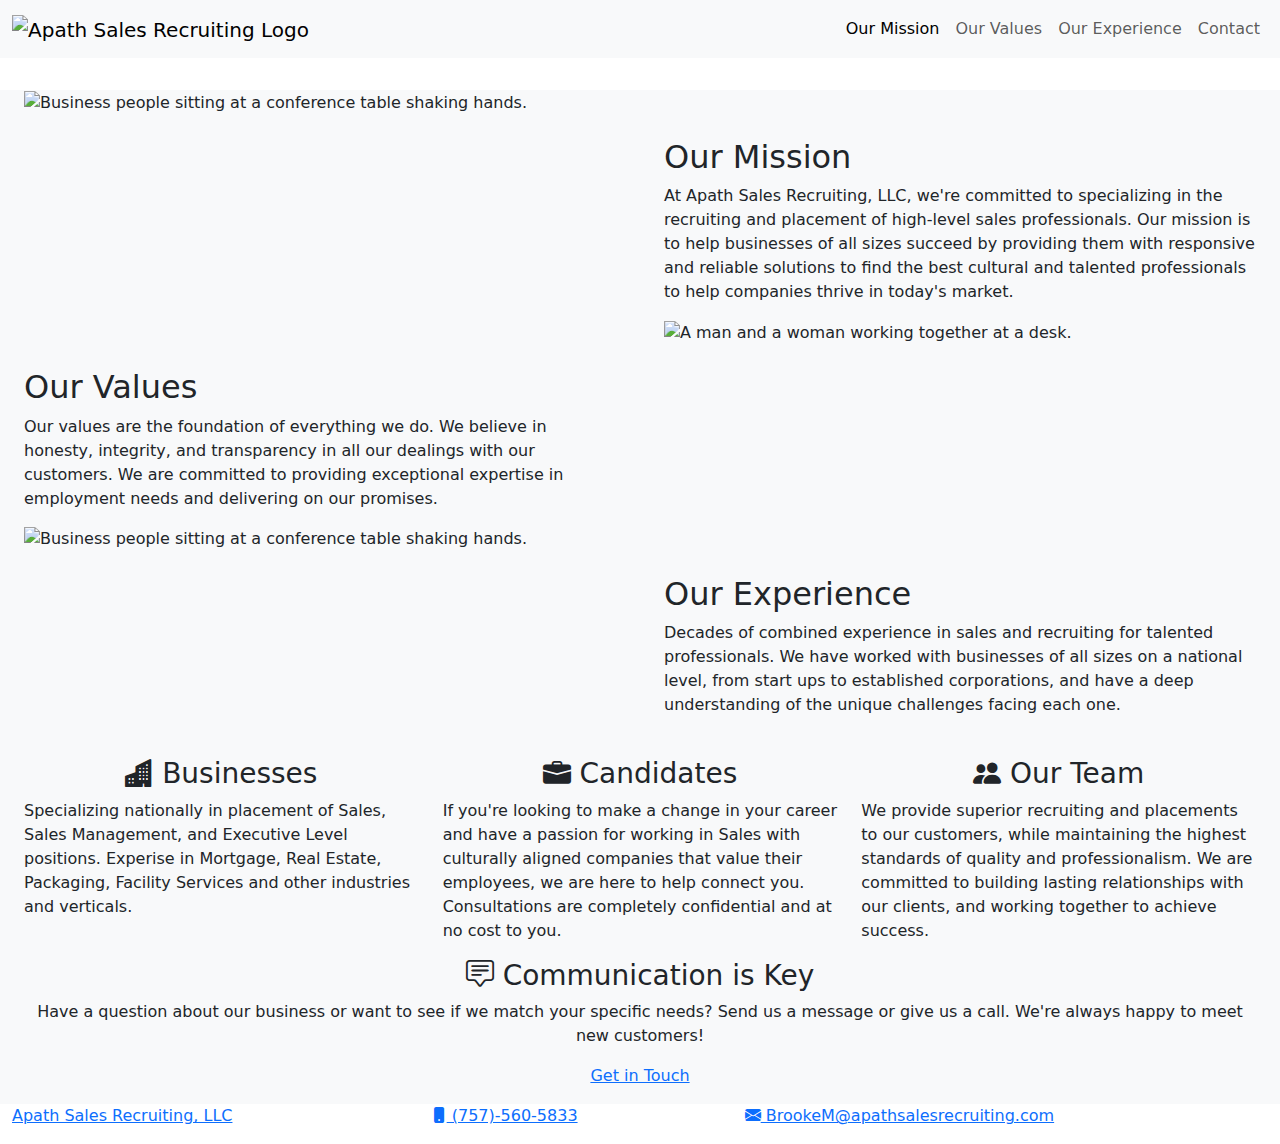
==== apath/index.html @ c119cc80 "Add in progress html and css for apath" ====
<!DOCTYPE html>
<html lang="en">
    <head>
        <meta charset="utf-8">
        <meta name="viewport" content="width=device-width, initial-scale=1">
        <title>Apath Sales Recruiting</title>
        <link rel="stylesheet" href="https://cdn.jsdelivr.net/npm/bootstrap@5.3.2/dist/css/bootstrap.min.css">
        <link rel="stylesheet" href="https://cdn.jsdelivr.net/npm/bootstrap-icons@1.10.2/font/bootstrap-icons.css">
        <link rel="stylesheet" href="styles/style.css">
        <script src="https://cdn.jsdelivr.net/npm/bootstrap@5.3.2/dist/js/bootstrap.bundle.min.js"></script>
    </head>

    <body>
        <nav class="navbar navbar-expand-md bg-body-tertiary fixed-top">
            <div class="container-fluid">
                <a class="navbar-brand" href="#"><img src="assets/logo-fc-cropped.png" class="header-logo" alt="Apath Sales Recruiting Logo"></a>
                <button id="nav-toggle-button" class="navbar-toggler" type="button" data-bs-toggle="collapse" data-bs-target="#navbarContent" aria-controls="navbarContent" aria-expanded="false" aria-label="Toggle Navigation">
                    <i class="bi bi-list"></i>
                </button>

                <div class="collapse navbar-collapse justify-content-end" id="navbarContent">
                    <ul class="navbar-nav">
                        <li class="nav-item">
                            <a class="nav-link" href="#mission">Our Mission</a>
                        </li>
                        <li class="nav-item">
                            <a class="nav-link" href="#values">Our Values</a>
                        </li>
                        <li class="nav-item">
                            <a class="nav-link" href="#experience">Our Experience</a>
                        </li>
                        <li class="nav-item">
                            <a class="nav-link" href="#contactForm">Contact</a>
                        </li>
                    </ul>
                </div>
            </div>
        </nav>

        <section id="mainContent" data-bs-spy="scroll" data-bs-target="#navbarContent" data-bs-root-margin="0px 0px -40%" data-bs-smooth-scroll="true" class="bg-body-tertiary container-fluid">
            <article id="mission" class="container-fluid background-light" style="margin-top: 90px">
                <div class="row justify-content-between gx-5">
                    <div class="col-md-6 order-md-2 mt-md-5">
                        <h2>Our Mission</h2>
                        <p>At Apath Sales Recruiting, LLC, we're committed to specializing in the recruiting and placement of high-level sales professionals.  Our mission is to help businesses of all sizes succeed by providing them with responsive and reliable solutions to find the best cultural and talented professionals to help companies thrive in today's market.</p>
                    </div> 

                    <div class="col-md-6 order-md-1">
                        <img src="assets/group-handshake.jpg" class="img-fluid" alt="Business people sitting at a conference table shaking hands.">
                    </div>
                </div>
            </article>

            <article id="values" class="container-fluid">
                <div class="row justify-content-between gx-5">
                    <div class="col-md-6 mt-md-5">
                        <h2>Our Values</h2>
                        <p>Our values are the foundation of everything we do. We believe in honesty, integrity, and transparency in all our dealings with our customers. We are committed to providing exceptional expertise in employment needs and delivering on our promises.</p>
                    </div>
                    <div class="col-md-6">
                        <img src="assets/man-woman-desk.jpg" class="img-fluid" alt="A man and a woman working together at a desk.">
                    </div>
                </div>
                
            </article>

            <article id="experience" class="container-fluid background-light">
                <div class="row justify-content-between gx-5">
                    <div class="col-md-6 order-md-2 mt-md-5">
                        <h2>Our Experience</h2>
                        <p>Decades of combined experience in sales and recruiting for talented professionals. We have worked with businesses of all sizes on a national level, from start ups to established corporations, and have a deep understanding of the unique challenges facing each one.</p>
                    </div>

                    <div class="col-md-6 order-md-1">
                        <img src="assets/group-handshake.jpg" class="img-fluid" alt="Business people sitting at a conference table shaking hands.">
                    </div>
                </div>
                
            </article>

            <article id="services" class="container-fluid">
                <div class="row">
                    <div id="customers" class="col-md-4">
                        <div class="img-container"><img src="assets/handshake.jpg" alt="" class="mx-auto"></div>
                        <h3 class="text-center"><i class="bi bi-buildings-fill"></i>
                             Businesses</h3>
                        <p>Specializing nationally in placement of Sales, Sales Management, and Executive Level positions. Experise in Mortgage, Real Estate, Packaging, Facility Services and other industries and verticals.</p>
                    </div>

                    <div id="candidates" class="col-md-4">
                        <div class="img-container"><img src="assets/handshake.jpg" alt="" class="mx-auto"></div>
                        <h3 class="text-center"><i class="bi bi-briefcase-fill"></i>
                             Candidates</h3>
                        <p>If you're looking to make a change in your career and have a passion for working in Sales with culturally aligned companies that value their employees, we are here to help connect you. Consultations are completely confidential and at no cost to you.</p>
                    </div>

                    <div id="ourTeam" class="col-md-4">
                        <div class="img-container"><img src="assets/handshake.jpg" alt="" class="mx-auto"></div>
                        <h3 class="text-center"><i class="bi bi-people-fill"></i> Our Team</h3>
                        <p>We provide superior recruiting and placements to our customers, while maintaining the highest standards of quality and professionalism. We are committed to building lasting relationships with our clients, and working together to achieve success.</p>
                    </div>
                </div>
            </article>

            <article id="contact" class="background-primary container-fluid">
                
                <div id="contactForm" class="row mx-auto">
                    <h3 class="text-center white"><i class="bi bi-chat-square-text"></i> Communication is Key</h3>
                    <p class="text-center white">Have a question about our business or want to see if we match your specific needs? Send us a message or give us a call. We're always happy to meet new customers!</p>
        
                    <p class="contactButton text-center"><a href="mailto:brookem@apathsalesrecruiting.com" title="Email BrookeM@apathsalesrecruiting.com">Get in Touch</a></p>
    
                </div>    
            </article>
        </section>

        <footer id="footer" class="container-fluid background-dark">
            <div class="row justify-content-around gx-0">
                <div class="col-md-4 mx-auto">
                    <p><a href="#">Apath Sales Recruiting, LLC</a></p>
                </div>

                <div class="col-md-3 mx-auto">
                    <p><a href="tel:+17575605833" title="Call BrookeM@apathsalesrecruiting.com"><i class="bi bi-phone-fill"></i>
                         (757)-560-5833</a></p>
                </div>

                <div class="col-md-5 mx-auto">
                    <p><a href="mailto:brookeM@apathsalesrecruiting.com" title="Email BrookeM@apathsalesrecruiting.com"><i class="bi bi-envelope-fill"></i> BrookeM@apathsalesrecruiting.com</a></p>
                </div>
            </div>
        </footer>

    </body>
</html>
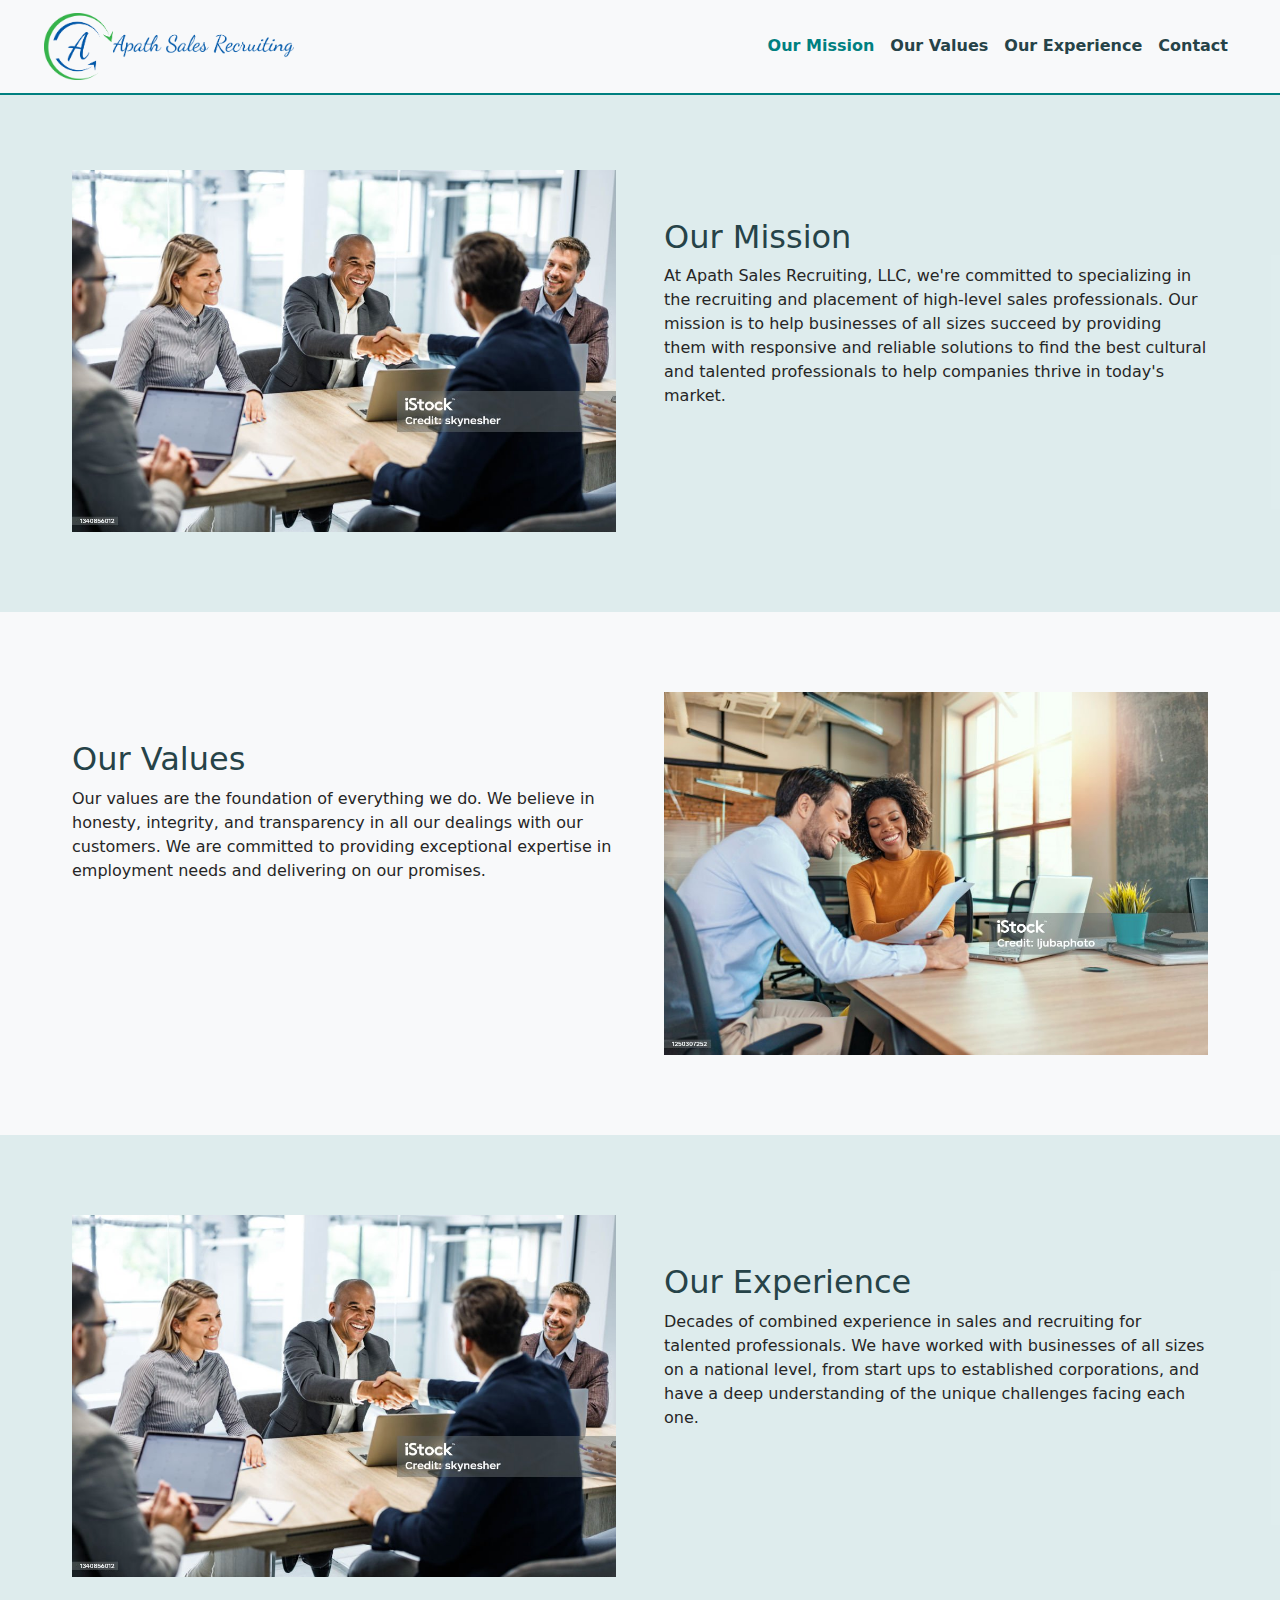
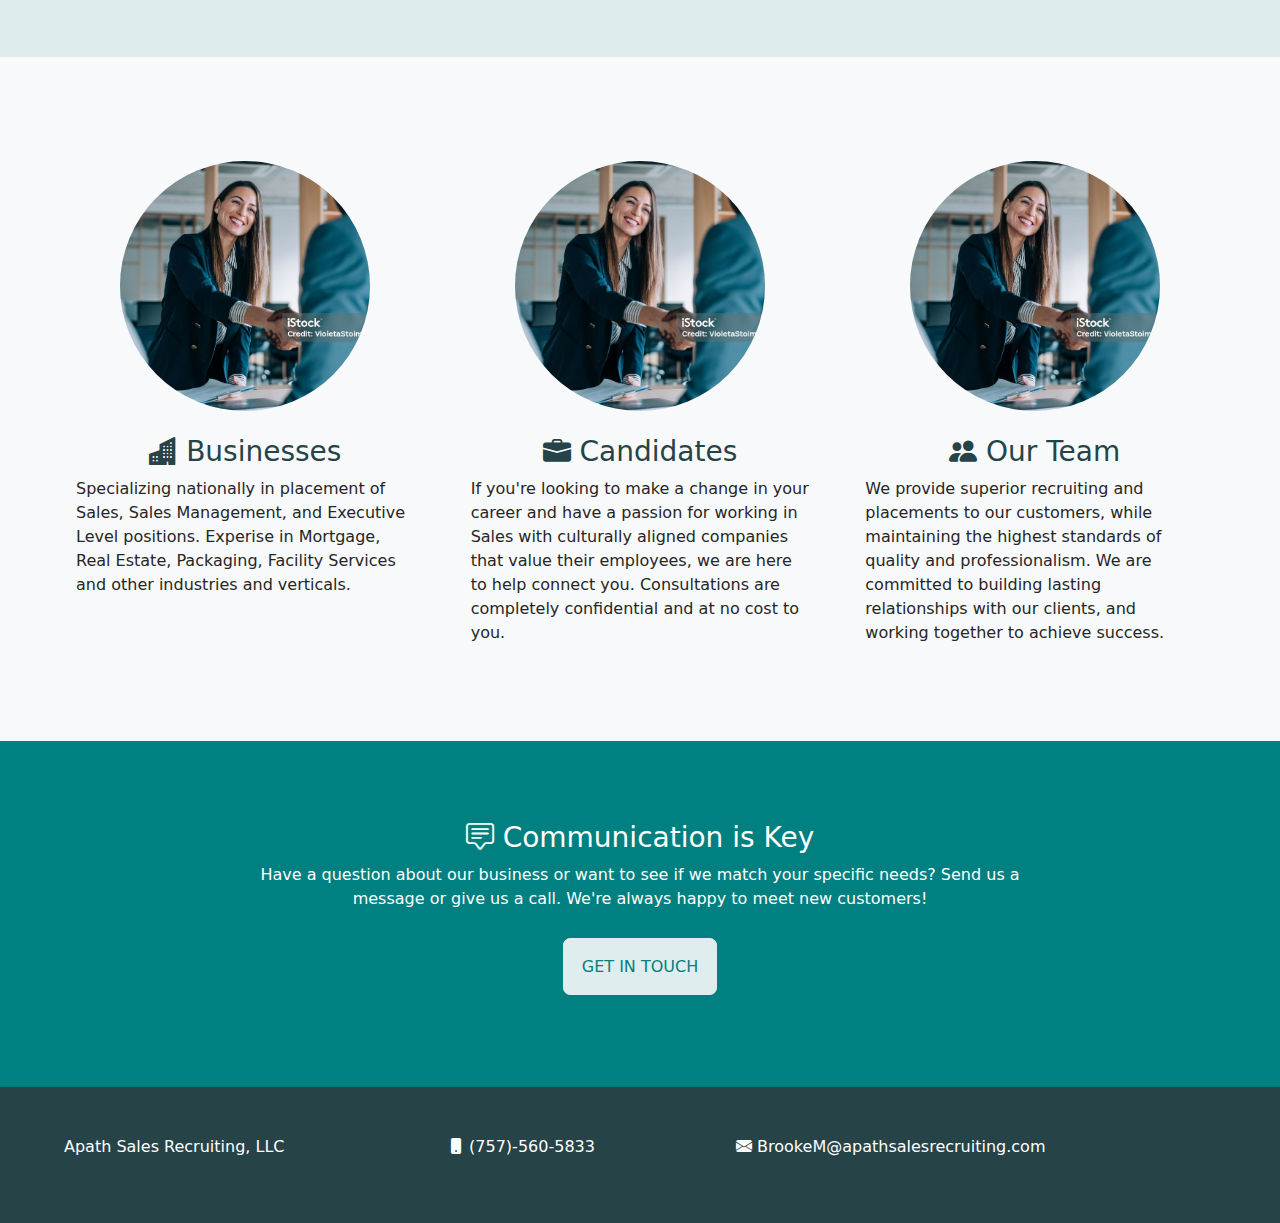
==== commit 2bf8c25e: "Add assets and fix css url" ====
--- a/apath/index.html
+++ b/apath/index.html
@@ -6,7 +6,7 @@
         <title>Apath Sales Recruiting</title>
         <link rel="stylesheet" href="https://cdn.jsdelivr.net/npm/bootstrap@5.3.2/dist/css/bootstrap.min.css">
         <link rel="stylesheet" href="https://cdn.jsdelivr.net/npm/bootstrap-icons@1.10.2/font/bootstrap-icons.css">
-        <link rel="stylesheet" href="styles/style.css">
+        <link rel="stylesheet" href="style.css">
         <script src="https://cdn.jsdelivr.net/npm/bootstrap@5.3.2/dist/js/bootstrap.bundle.min.js"></script>
     </head>
 
--- a/apath/style.css
+++ b/apath/style.css
@@ -0,0 +1,160 @@
+/*COLORS*/
+.white {
+    color: white;
+}
+
+.background-primary {
+    background-color:#008080;
+}
+
+.color-primary {
+    color:#008080;
+}
+
+.background-light {
+    background-color: rgba(0,128,128,.1);
+}
+
+.color-light {
+    color: rgba(0,128,128,.2);
+}
+
+.background-dark {
+    background-color: #264348;
+}
+
+.color-dark {
+    color: #264348;
+}
+
+p {
+    color: #262626;
+}
+
+
+/*TYPOGRAPHY*/
+
+h1, h2, h3, h4, h5, h6 {
+    color: #264348;
+}
+
+.bold {
+    font-weight: bold;
+}
+
+/*Header Bar*/
+
+.header-logo {
+    max-width: 250px;
+}
+
+/*Navigation*/
+
+#nav-toggle-button{
+    background-color:rgba(0,128,128,.2);
+    font-size: 2rem;
+}
+
+#nav-toggle-button:hover{
+    background-color:#008080;
+    color: white;
+}
+
+button#nav-toggle-button.navbar-toggler:focus {
+    outline: none;
+    box-shadow: none!important;
+}
+
+.navbar {
+    padding-left: 2rem;
+    padding-right: 2rem;
+    border-bottom: 2px solid #008080;
+}
+
+a.nav-link, a.nav-link:visited {
+    color: #264348;
+    font-weight: bold;
+}
+
+a.nav-link:hover, .nav-link.active {
+    color: #008080!important;
+}
+
+/*Main Content Sections*/
+
+#mainContent {
+    margin: 0;
+    padding: 0;
+}
+
+#mission, #values, #experience, #services, #contactForm {
+    padding: 5rem 3rem;
+}
+
+#mission .row, #values .row, #experience .row, #services .row, #footer .row {
+    max-width: 1200px;
+    margin: 0 auto;
+}
+
+.img-container {
+    padding: 1.5rem 0;
+}
+
+#customers img, #candidates img, #ourTeam img {
+    width: 250px;
+    height: 250px;
+    border-radius: 100%;
+    object-fit: cover;
+    display: block;
+}
+
+#customers p, #candidates p, #ourTeam p {
+    padding: 0 1rem;
+}
+
+/*Contact Us*/
+
+#contactForm {
+    max-width: 900px;
+    color: white;
+}
+
+.contactButton {
+    margin: 1rem 0;
+}
+
+.contactButton a {
+    background-color:#DFEDEE;
+    border: 3px solid #DFEDEE;
+    color:#008080;
+    text-decoration: none;
+    padding: 1rem;
+    font-weight: 500;
+    line-height: 3rem;
+    text-transform: uppercase;
+    margin: 0 auto;
+    border-radius: .5rem;
+}
+
+.contactButton a:hover {
+    background-color:#008080;
+    border:3px solid #DFEDEE;
+    color:#DFEDEE;
+}
+
+/*Footer*/
+#footer {
+    padding: 3rem 4rem;
+}
+
+#footer a, #footer p {
+    color: white;
+    text-decoration: none;
+}
+
+#footer a:hover {
+    color: #cecece;
+}
+
+
+
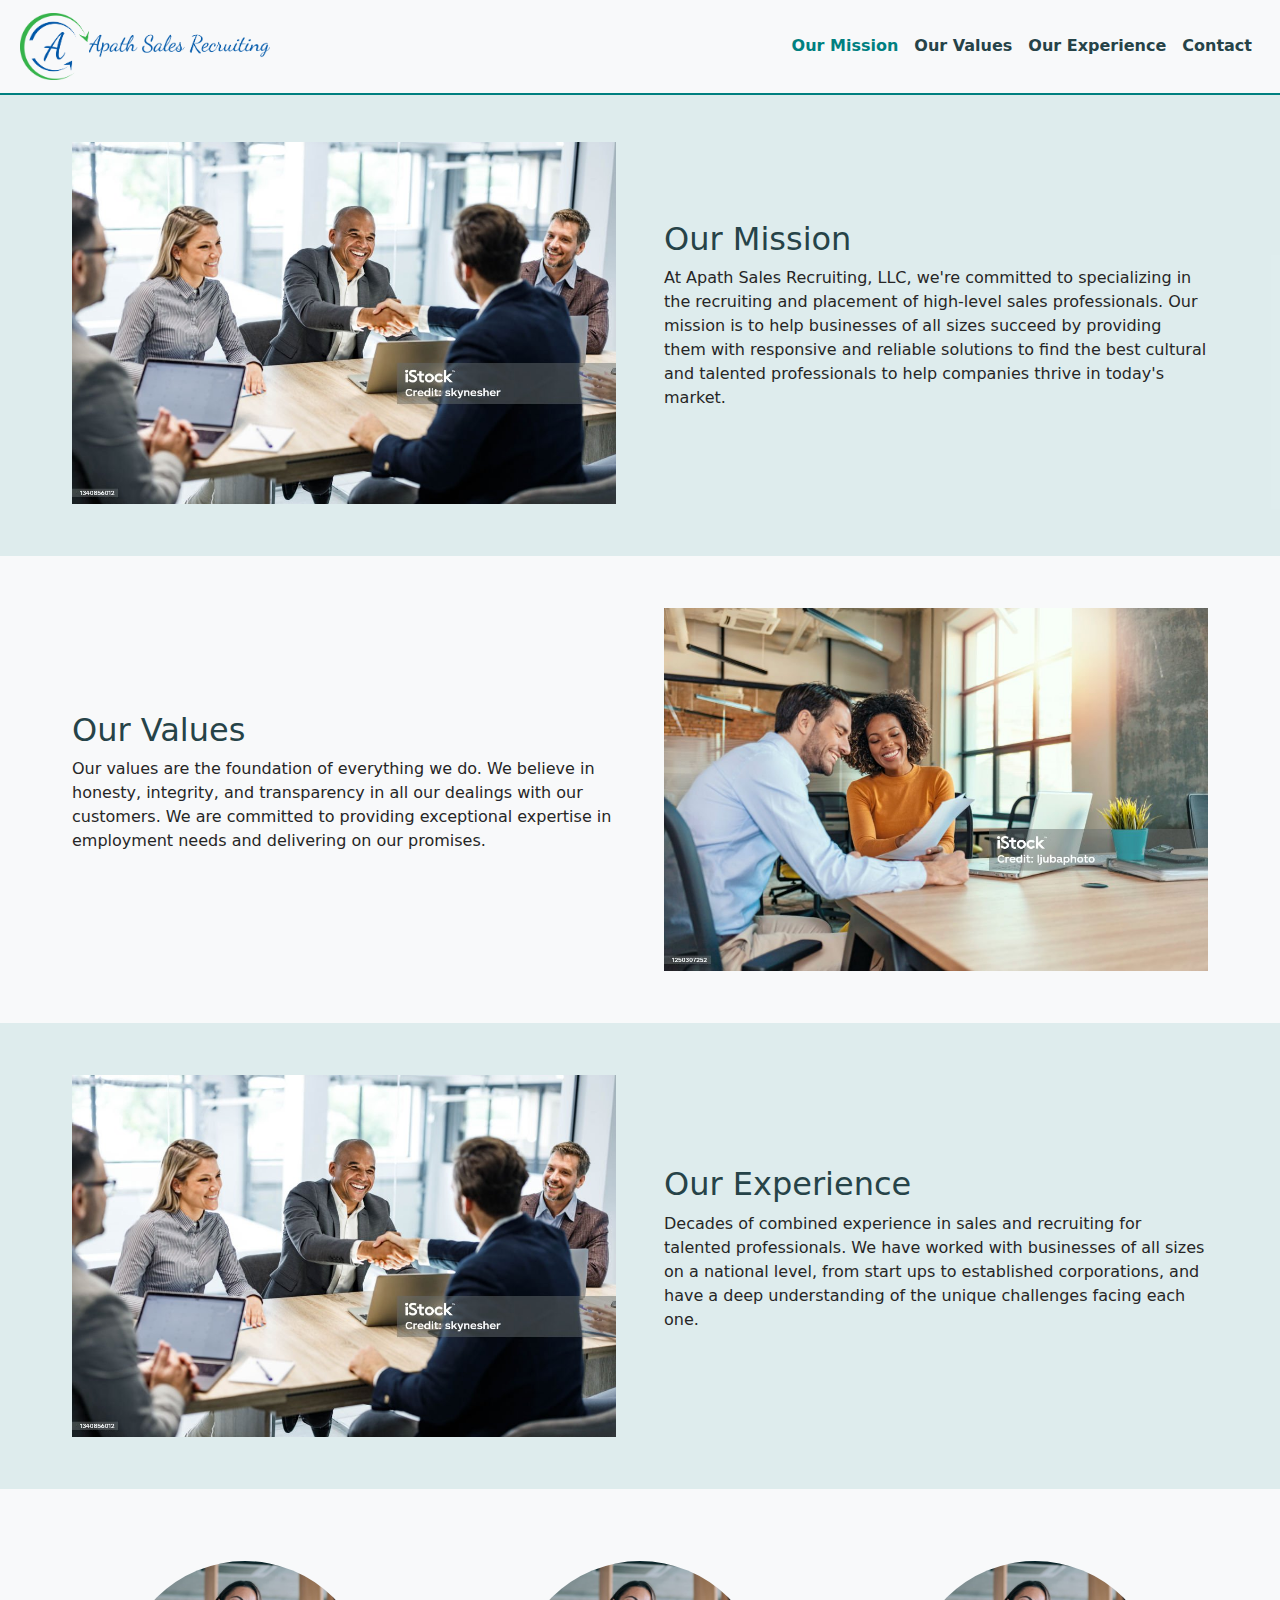
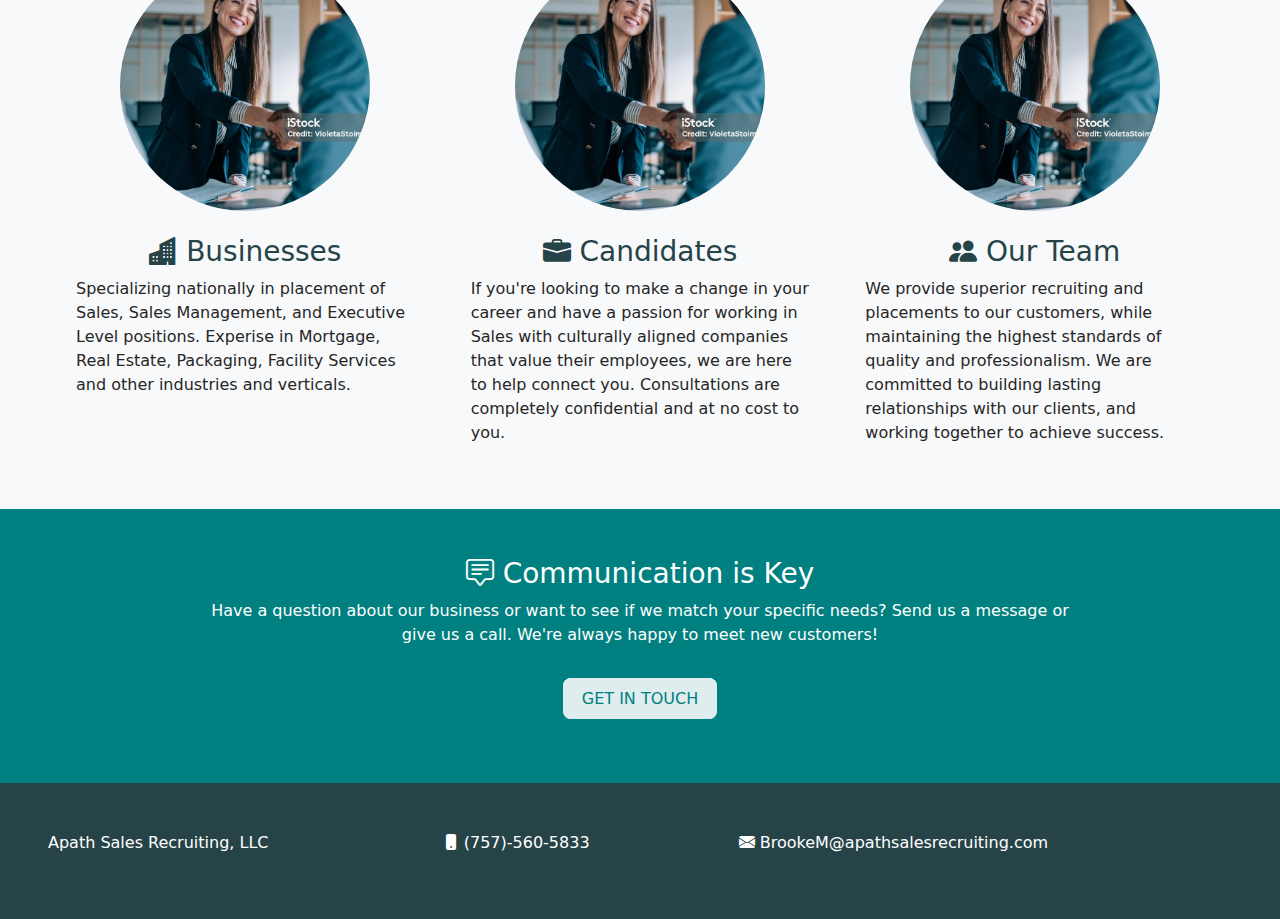
==== commit f5c6296d: "updated to use bootstrap spacing" ====
--- a/apath/index.html
+++ b/apath/index.html
@@ -11,7 +11,7 @@
     </head>
 
     <body>
-        <nav class="navbar navbar-expand-md bg-body-tertiary fixed-top">
+        <nav class="navbar navbar-expand-md bg-body-tertiary fixed-top px-lg-2">
             <div class="container-fluid">
                 <a class="navbar-brand" href="#"><img src="assets/logo-fc-cropped.png" class="header-logo" alt="Apath Sales Recruiting Logo"></a>
                 <button id="nav-toggle-button" class="navbar-toggler" type="button" data-bs-toggle="collapse" data-bs-target="#navbarContent" aria-controls="navbarContent" aria-expanded="false" aria-label="Toggle Navigation">
@@ -38,83 +38,83 @@
         </nav>
 
         <section id="mainContent" data-bs-spy="scroll" data-bs-target="#navbarContent" data-bs-root-margin="0px 0px -40%" data-bs-smooth-scroll="true" class="bg-body-tertiary container-fluid">
-            <article id="mission" class="container-fluid background-light" style="margin-top: 90px">
-                <div class="row justify-content-between gx-5">
-                    <div class="col-md-6 order-md-2 mt-md-5">
+            <article id="mission" class="container-fluid background-light py-4 py-sm-5 px-md-5" style="margin-top: 90px">
+                <div class="row justify-content-between gx-sm-5 align-items-center">
+                    <div class="col-md-6 order-md-2 my-1">
                         <h2>Our Mission</h2>
                         <p>At Apath Sales Recruiting, LLC, we're committed to specializing in the recruiting and placement of high-level sales professionals.  Our mission is to help businesses of all sizes succeed by providing them with responsive and reliable solutions to find the best cultural and talented professionals to help companies thrive in today's market.</p>
                     </div> 
 
-                    <div class="col-md-6 order-md-1">
+                    <div class="col-md-6 order-md-1 my-1">
                         <img src="assets/group-handshake.jpg" class="img-fluid" alt="Business people sitting at a conference table shaking hands.">
                     </div>
                 </div>
             </article>
 
-            <article id="values" class="container-fluid">
-                <div class="row justify-content-between gx-5">
-                    <div class="col-md-6 mt-md-5">
+            <article id="values" class="container-fluid py-4 py-sm-5 px-md-5">
+                <div class="row justify-content-between gx-sm-5 align-items-center">
+                    <div class="col-md-6 my-1">
                         <h2>Our Values</h2>
                         <p>Our values are the foundation of everything we do. We believe in honesty, integrity, and transparency in all our dealings with our customers. We are committed to providing exceptional expertise in employment needs and delivering on our promises.</p>
                     </div>
-                    <div class="col-md-6">
+                    <div class="col-md-6 my-1">
                         <img src="assets/man-woman-desk.jpg" class="img-fluid" alt="A man and a woman working together at a desk.">
                     </div>
                 </div>
                 
             </article>
 
-            <article id="experience" class="container-fluid background-light">
-                <div class="row justify-content-between gx-5">
-                    <div class="col-md-6 order-md-2 mt-md-5">
+            <article id="experience" class="container-fluid background-light py-4 py-sm-5 px-md-5">
+                <div class="row justify-content-between gx-sm-5 align-items-center">
+                    <div class="col-md-6 order-md-2 my-1">
                         <h2>Our Experience</h2>
                         <p>Decades of combined experience in sales and recruiting for talented professionals. We have worked with businesses of all sizes on a national level, from start ups to established corporations, and have a deep understanding of the unique challenges facing each one.</p>
                     </div>
 
-                    <div class="col-md-6 order-md-1">
+                    <div class="col-md-6 order-md-1 my-1">
                         <img src="assets/group-handshake.jpg" class="img-fluid" alt="Business people sitting at a conference table shaking hands.">
                     </div>
                 </div>
                 
             </article>
 
-            <article id="services" class="container-fluid">
+            <article id="services" class="container-fluid py-4 py-sm-5 px-md-5">
                 <div class="row">
                     <div id="customers" class="col-md-4">
-                        <div class="img-container"><img src="assets/handshake.jpg" alt="" class="mx-auto"></div>
+                        <div class="py-3 py-sm-4"><img src="assets/handshake.jpg" alt="" class="mx-auto"></div>
                         <h3 class="text-center"><i class="bi bi-buildings-fill"></i>
                              Businesses</h3>
-                        <p>Specializing nationally in placement of Sales, Sales Management, and Executive Level positions. Experise in Mortgage, Real Estate, Packaging, Facility Services and other industries and verticals.</p>
+                        <p class="px-sm-3">Specializing nationally in placement of Sales, Sales Management, and Executive Level positions. Experise in Mortgage, Real Estate, Packaging, Facility Services and other industries and verticals.</p>
                     </div>
 
                     <div id="candidates" class="col-md-4">
-                        <div class="img-container"><img src="assets/handshake.jpg" alt="" class="mx-auto"></div>
+                        <div class="pb-3 pt-4 py-sm-4"><img src="assets/handshake.jpg" alt="" class="mx-auto"></div>
                         <h3 class="text-center"><i class="bi bi-briefcase-fill"></i>
                              Candidates</h3>
-                        <p>If you're looking to make a change in your career and have a passion for working in Sales with culturally aligned companies that value their employees, we are here to help connect you. Consultations are completely confidential and at no cost to you.</p>
+                        <p class="px-sm-3">If you're looking to make a change in your career and have a passion for working in Sales with culturally aligned companies that value their employees, we are here to help connect you. Consultations are completely confidential and at no cost to you.</p>
                     </div>
 
                     <div id="ourTeam" class="col-md-4">
-                        <div class="img-container"><img src="assets/handshake.jpg" alt="" class="mx-auto"></div>
+                        <div class="pb-3 pt-4 py-sm-4"><img src="assets/handshake.jpg" alt="" class="mx-auto"></div>
                         <h3 class="text-center"><i class="bi bi-people-fill"></i> Our Team</h3>
-                        <p>We provide superior recruiting and placements to our customers, while maintaining the highest standards of quality and professionalism. We are committed to building lasting relationships with our clients, and working together to achieve success.</p>
+                        <p class="px-sm-3">We provide superior recruiting and placements to our customers, while maintaining the highest standards of quality and professionalism. We are committed to building lasting relationships with our clients, and working together to achieve success.</p>
                     </div>
                 </div>
             </article>
 
-            <article id="contact" class="background-primary container-fluid">
+            <article id="contact" class="background-primary container-fluid py-5 px-md-5">
                 
                 <div id="contactForm" class="row mx-auto">
                     <h3 class="text-center white"><i class="bi bi-chat-square-text"></i> Communication is Key</h3>
                     <p class="text-center white">Have a question about our business or want to see if we match your specific needs? Send us a message or give us a call. We're always happy to meet new customers!</p>
         
-                    <p class="contactButton text-center"><a href="mailto:brookem@apathsalesrecruiting.com" title="Email BrookeM@apathsalesrecruiting.com">Get in Touch</a></p>
+                    <p class="contactButton text-center my-3 my-sm-4"><a href="mailto:brookem@apathsalesrecruiting.com" title="Email BrookeM@apathsalesrecruiting.com" class="px-3 py-2">Get in Touch</a></p>
     
                 </div>    
             </article>
         </section>
 
-        <footer id="footer" class="container-fluid background-dark">
+        <footer id="footer" class="container-fluid background-dark py-4 py-sm-5 px-4 px-md-5">
             <div class="row justify-content-around gx-0">
                 <div class="col-md-4 mx-auto">
                     <p><a href="#">Apath Sales Recruiting, LLC</a></p>
--- a/apath/style.css
+++ b/apath/style.css
@@ -7,30 +7,13 @@
     background-color:#008080;
 }
 
-.color-primary {
-    color:#008080;
-}
-
 .background-light {
     background-color: rgba(0,128,128,.1);
-}
-
-.color-light {
-    color: rgba(0,128,128,.2);
 }
 
 .background-dark {
     background-color: #264348;
 }
-
-.color-dark {
-    color: #264348;
-}
-
-p {
-    color: #262626;
-}
-
 
 /*TYPOGRAPHY*/
 
@@ -38,8 +21,8 @@
     color: #264348;
 }
 
-.bold {
-    font-weight: bold;
+p {
+    color: #262626;
 }
 
 /*Header Bar*/
@@ -66,8 +49,6 @@
 }
 
 .navbar {
-    padding-left: 2rem;
-    padding-right: 2rem;
     border-bottom: 2px solid #008080;
 }
 
@@ -86,18 +67,9 @@
     margin: 0;
     padding: 0;
 }
-
-#mission, #values, #experience, #services, #contactForm {
-    padding: 5rem 3rem;
-}
-
 #mission .row, #values .row, #experience .row, #services .row, #footer .row {
     max-width: 1200px;
     margin: 0 auto;
-}
-
-.img-container {
-    padding: 1.5rem 0;
 }
 
 #customers img, #candidates img, #ourTeam img {
@@ -108,10 +80,6 @@
     display: block;
 }
 
-#customers p, #candidates p, #ourTeam p {
-    padding: 0 1rem;
-}
-
 /*Contact Us*/
 
 #contactForm {
@@ -119,18 +87,12 @@
     color: white;
 }
 
-.contactButton {
-    margin: 1rem 0;
-}
-
 .contactButton a {
     background-color:#DFEDEE;
     border: 3px solid #DFEDEE;
     color:#008080;
     text-decoration: none;
-    padding: 1rem;
     font-weight: 500;
-    line-height: 3rem;
     text-transform: uppercase;
     margin: 0 auto;
     border-radius: .5rem;
@@ -143,9 +105,6 @@
 }
 
 /*Footer*/
-#footer {
-    padding: 3rem 4rem;
-}
 
 #footer a, #footer p {
     color: white;
@@ -154,7 +113,4 @@
 
 #footer a:hover {
     color: #cecece;
-}
-
-
-
+}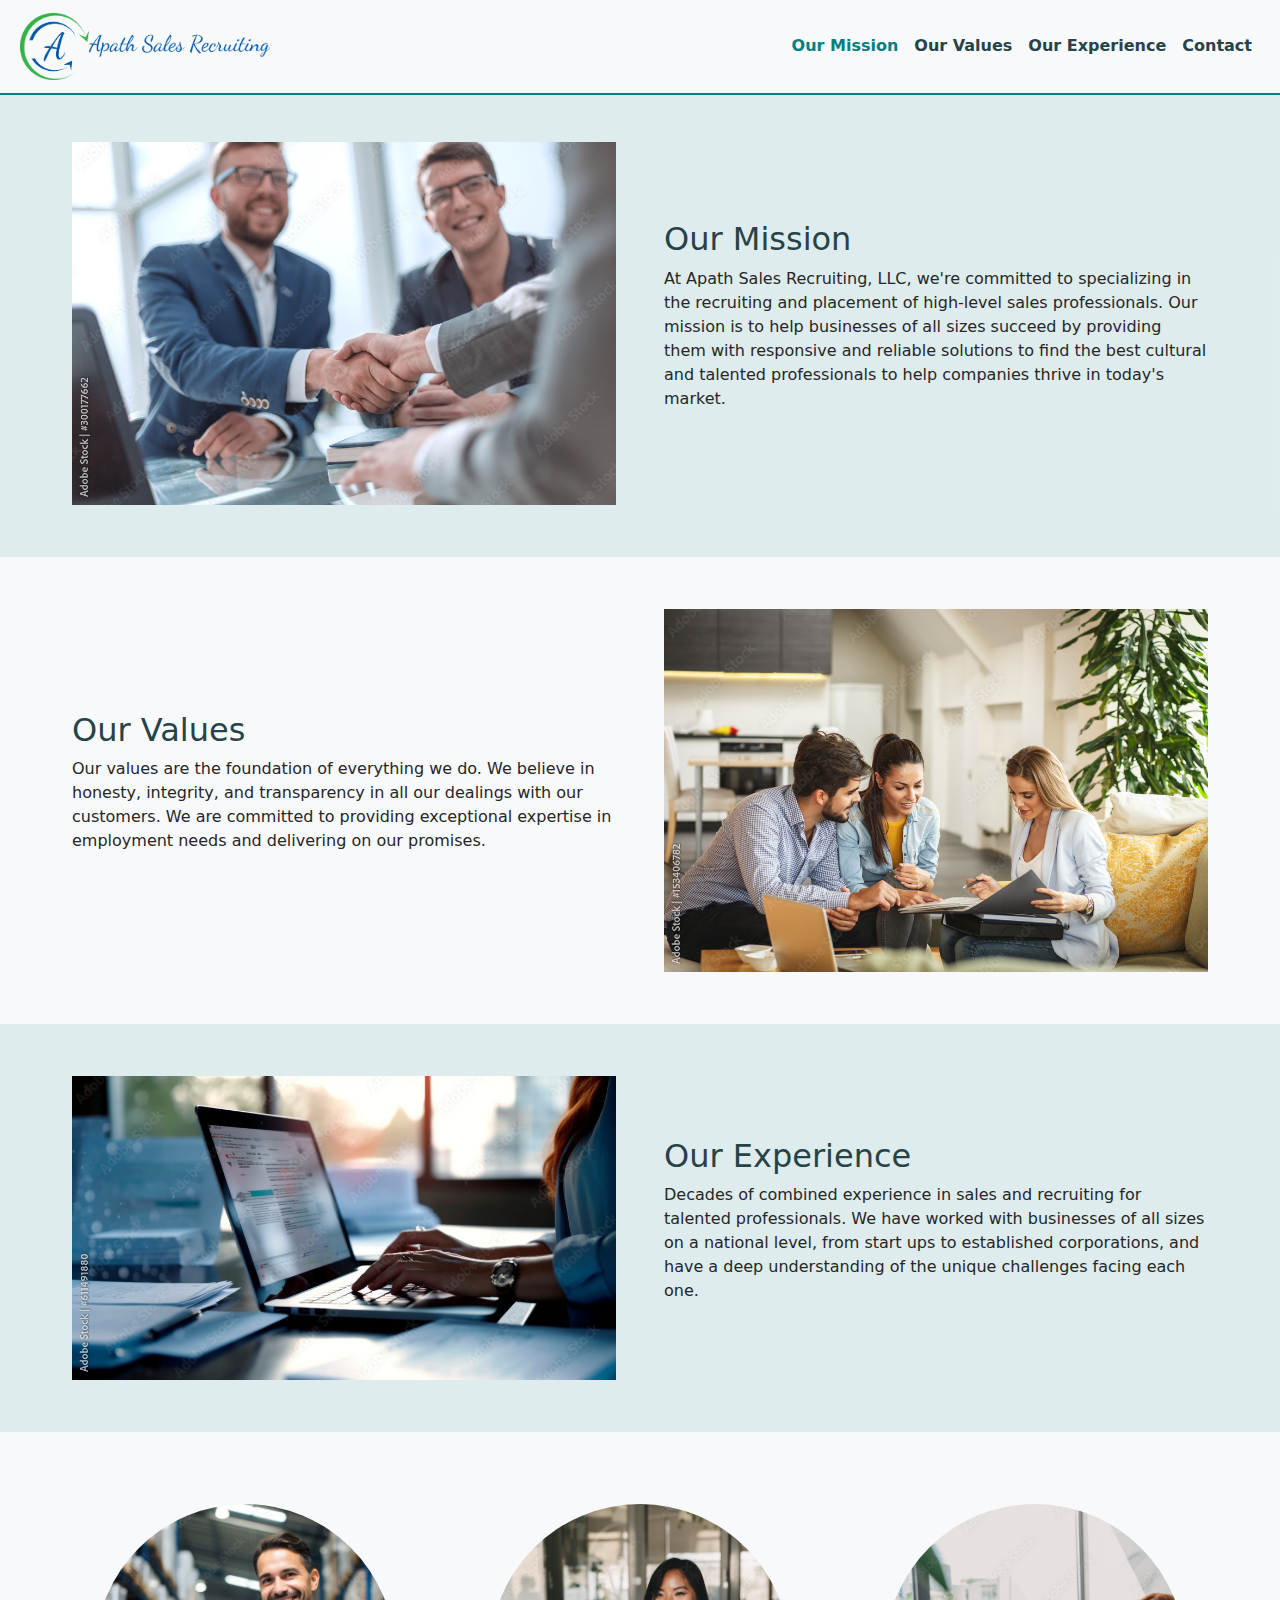
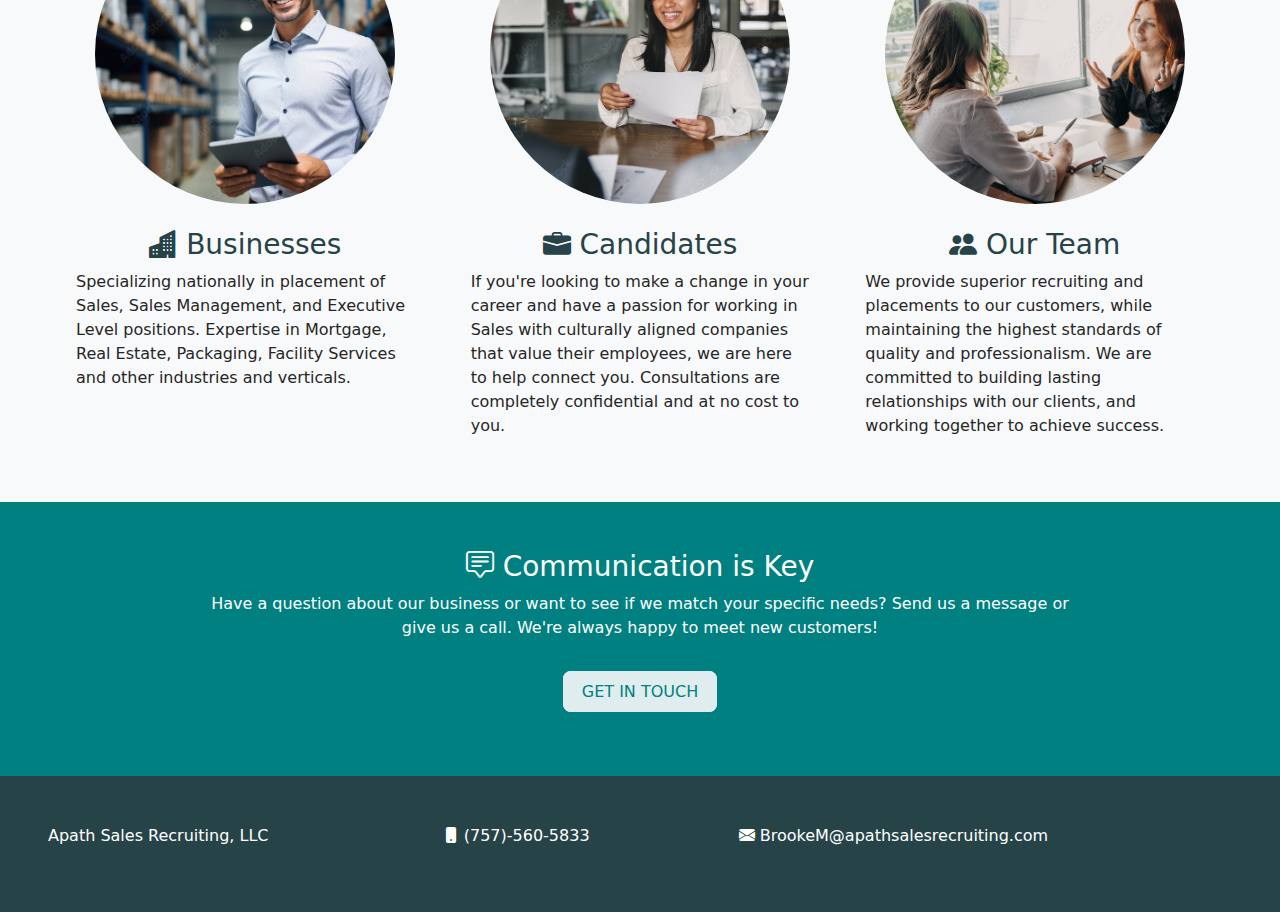
==== commit 92a6ea34: "update stock photos" ====
--- a/apath/index.html
+++ b/apath/index.html
@@ -4,6 +4,7 @@
         <meta charset="utf-8">
         <meta name="viewport" content="width=device-width, initial-scale=1">
         <title>Apath Sales Recruiting</title>
+        <link rel="icon" type="image/x-icon" href="assets/logofav.png">
         <link rel="stylesheet" href="https://cdn.jsdelivr.net/npm/bootstrap@5.3.2/dist/css/bootstrap.min.css">
         <link rel="stylesheet" href="https://cdn.jsdelivr.net/npm/bootstrap-icons@1.10.2/font/bootstrap-icons.css">
         <link rel="stylesheet" href="style.css">
@@ -46,7 +47,7 @@
                     </div> 
 
                     <div class="col-md-6 order-md-1 my-1">
-                        <img src="assets/group-handshake.jpg" class="img-fluid" alt="Business people sitting at a conference table shaking hands.">
+                        <img src="assets/candidates-test-4.jpeg" class="img-fluid" alt="Business people sitting at a conference table shaking hands.">
                     </div>
                 </div>
             </article>
@@ -58,7 +59,7 @@
                         <p>Our values are the foundation of everything we do. We believe in honesty, integrity, and transparency in all our dealings with our customers. We are committed to providing exceptional expertise in employment needs and delivering on our promises.</p>
                     </div>
                     <div class="col-md-6 my-1">
-                        <img src="assets/man-woman-desk.jpg" class="img-fluid" alt="A man and a woman working together at a desk.">
+                        <img src="assets/values-test-1.jpeg" class="img-fluid" alt="A man and a woman working together at a desk.">
                     </div>
                 </div>
                 
@@ -72,7 +73,7 @@
                     </div>
 
                     <div class="col-md-6 order-md-1 my-1">
-                        <img src="assets/group-handshake.jpg" class="img-fluid" alt="Business people sitting at a conference table shaking hands.">
+                        <img src="assets/experience-test-2.jpeg" class="img-fluid" alt="Business people sitting at a conference table shaking hands.">
                     </div>
                 </div>
                 
@@ -81,21 +82,21 @@
             <article id="services" class="container-fluid py-4 py-sm-5 px-md-5">
                 <div class="row">
                     <div id="customers" class="col-md-4">
-                        <div class="py-3 py-sm-4"><img src="assets/handshake.jpg" alt="" class="mx-auto"></div>
+                        <div class="py-3 py-sm-4 imgcontainer"><img src="assets/test-1.jpeg" alt="" class="mx-auto"></div>
                         <h3 class="text-center"><i class="bi bi-buildings-fill"></i>
                              Businesses</h3>
-                        <p class="px-sm-3">Specializing nationally in placement of Sales, Sales Management, and Executive Level positions. Experise in Mortgage, Real Estate, Packaging, Facility Services and other industries and verticals.</p>
+                        <p class="px-sm-3">Specializing nationally in placement of Sales, Sales Management, and Executive Level positions. Expertise in Mortgage, Real Estate, Packaging, Facility Services and other industries and verticals.</p>
                     </div>
 
                     <div id="candidates" class="col-md-4">
-                        <div class="pb-3 pt-4 py-sm-4"><img src="assets/handshake.jpg" alt="" class="mx-auto"></div>
+                        <div class="pb-3 pt-4 py-sm-4 imgcontainer"><img src="assets/candidates-5.jpeg" alt="" class="mx-auto"></div>
                         <h3 class="text-center"><i class="bi bi-briefcase-fill"></i>
                              Candidates</h3>
                         <p class="px-sm-3">If you're looking to make a change in your career and have a passion for working in Sales with culturally aligned companies that value their employees, we are here to help connect you. Consultations are completely confidential and at no cost to you.</p>
                     </div>
 
                     <div id="ourTeam" class="col-md-4">
-                        <div class="pb-3 pt-4 py-sm-4"><img src="assets/handshake.jpg" alt="" class="mx-auto"></div>
+                        <div class="pb-3 pt-4 py-sm-4 imgcontainer"><img src="assets/team-test-2.jpeg" alt="" class="mx-auto"></div>
                         <h3 class="text-center"><i class="bi bi-people-fill"></i> Our Team</h3>
                         <p class="px-sm-3">We provide superior recruiting and placements to our customers, while maintaining the highest standards of quality and professionalism. We are committed to building lasting relationships with our clients, and working together to achieve success.</p>
                     </div>
--- a/apath/style.css
+++ b/apath/style.css
@@ -72,12 +72,42 @@
     margin: 0 auto;
 }
 
-#customers img, #candidates img, #ourTeam img {
-    width: 250px;
-    height: 250px;
-    border-radius: 100%;
+.imgcontainer img {
+    width: 300px;
+    height: 300px;
+    border-radius: 50%;
     object-fit: cover;
     display: block;
+}
+
+@media (min-width: 768px) {
+    .imgcontainer img {
+        width: 200px;
+        height: 200px;
+        border-radius: 50%;
+        object-fit: cover;
+        display: block;
+    }
+}
+
+@media (min-width: 992px) {
+    .imgcontainer img {
+        width: 250px;
+        height: 250px;
+        border-radius: 50%;
+        object-fit: cover;
+        display: block;
+    }
+}
+
+@media (min-width: 1200px) {
+    .imgcontainer img {
+        width: 300px;
+        height: 300px;
+        border-radius: 50%;
+        object-fit: cover;
+        display: block;
+    }
 }
 
 /*Contact Us*/
